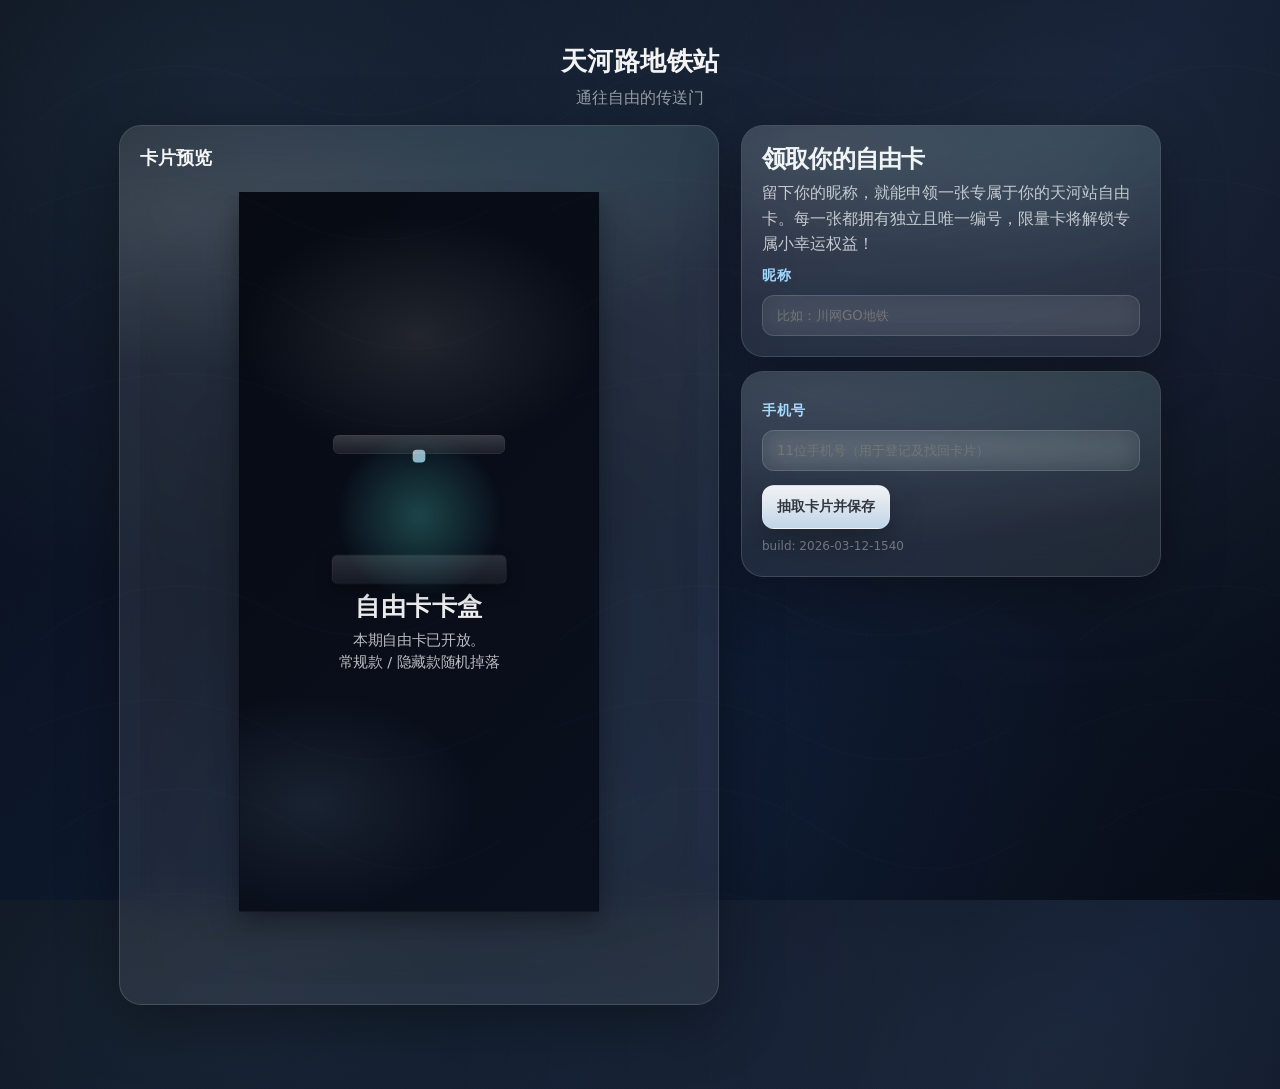
==== index.html @ 1b65b784 "chore: bump build stamp + cache-bust to noturn2" ====
<!doctype html>
<html lang="zh-CN">
<head>
  <meta charset="utf-8" />
  <meta name="viewport" content="width=device-width,initial-scale=1" />
  <title>川网GO地铁-自由卡</title>
  <link rel="stylesheet" href="./css/style.css" />
  <link rel="stylesheet" href="./css/poster.css" />
  <link rel="stylesheet" href="https://cdn.jsdelivr.net/npm/@fontsource/noto-sans-sc@5.0.19/400.css" />
  <link rel="stylesheet" href="https://cdn.jsdelivr.net/npm/alibaba-puhuiti@3.45.0/dist/AlibabaPuHuiTi.css" />
  <script src="https://cdn.jsdelivr.net/npm/html2canvas@1.4.1/dist/html2canvas.min.js"></script>
  <script src="https://cdn.jsdelivr.net/npm/jszip@3.10.1/dist/jszip.min.js"></script>
  <script src="https://challenges.cloudflare.com/turnstile/v0/api.js" async defer></script>
  <meta name="referrer" content="no-referrer" />
</head>
<body>
  <div class="container">
    <!-- Modal (soft glass) -->
    <div id="modalMask" style="display:none; position:fixed; inset:0; z-index:99999; background:rgba(0,0,0,.55); backdrop-filter: blur(6px);"></div>
    <div id="modalBox" style="display:none; position:fixed; left:50%; top:50%; transform:translate(-50%,-50%); z-index:100000; width:min(440px, calc(100vw - 32px)); border-radius:18px; background:rgba(255,255,255,.06); border:1px solid rgba(255,255,255,.14); box-shadow:0 40px 120px rgba(0,0,0,.55); backdrop-filter: blur(22px); overflow:hidden;">
      <div id="modalHeader" style="padding:16px 18px 14px; border-bottom:1px solid rgba(255,255,255,.10); position:relative;">
        <div style="display:flex; align-items:flex-start; gap:12px;">
          <div id="modalIcon" style="width:10px; height:10px; margin-top:7px; border-radius:999px; background:rgba(159,214,255,.85); box-shadow:0 0 0 6px rgba(159,214,255,.10);"></div>
          <div style="flex:1;">
            <div id="modalTitle" style="font-weight:800; letter-spacing:.2px; font-size:16px;">提示</div>
            <div id="modalText" class="sub" style="margin-top:6px; font-size:14px; line-height:1.55;"></div>
          </div>
        </div>
        <button id="modalClose" type="button" aria-label="close" style="position:absolute; right:12px; top:12px; width:34px; height:34px; border-radius:12px; border:1px solid rgba(255,255,255,.12); background:rgba(255,255,255,.04); color:rgba(255,255,255,.86); cursor:pointer;">×</button>
      </div>
      <div style="padding:12px 18px 16px; display:flex; justify-content:flex-end; gap:10px;">
        <button class="btn secondary" id="modalCancel" type="button" style="display:none; padding:10px 14px;">取消</button>
        <button class="btn" id="modalOk" type="button" style="padding:10px 16px;">知道了</button>
      </div>
    </div>

    <div style="text-align:center; margin: 18px 0 14px;">
      <div style="font-weight:900; font-size:26px; letter-spacing:.5px;">天河路地铁站</div>
      <div class="sub" style="margin-top:6px; opacity:.78;">通往自由的传送门</div>
    </div>

    <div class="hero">
      <!-- 左侧：预览 -->
      <div class="card pad" id="export">
        <h2 style="margin:0 0 10px; font-size:18px;">卡片预览</h2>
        <div class="shareWrap">
          <div id="debugInfo" class="sub" style="display:none; margin:8px 0 0; opacity:.7;"></div>
          <div class="previewBox">
            <div class="previewInner">
              <div class="shareCard" id="shareCard">
                <div class="closedState" id="closedState">
                  <div class="chest" aria-hidden="true">
                    <div class="chestLid"></div>
                    <div class="chestBody"></div>
                    <div class="chestLock"></div>
                    <div class="chestGlow"></div>
                  </div>
                  <div class="closedText">
                    <div class="closedTitle">自由卡卡盒</div>
                    <div class="closedSub">本期自由卡已开放。<br/>常规款 / 隐藏款随机掉落</div>
                  </div>
                </div>

                <div class="openState" id="openState" style="display:none;">
                  <img class="posterImg" id="previewImg" src="" alt="card" />
                </div>
              </div>
            </div>
          </div>
        </div>
      </div>

      <!-- 右侧 -->
      <div style="display:flex; flex-direction:column; gap:14px;">
        <div class="card pad">
          <h1 class="h1" style="font-size:24px; margin:0 0 8px;">领取你的自由卡</h1>
          <p class="sub" style="margin:0 0 10px;">留下你的昵称，就能申领一张专属于你的天河站自由卡。每一张都拥有独立且唯一编号，限量卡将解锁专属小幸运权益！</p>

          <div class="field" style="margin-top:10px;">
            <label>昵称</label>
            <input id="nameInput" type="text" placeholder="比如：川网GO地铁" maxlength="16" />
          </div>
        </div>

        <div class="card pad">
          <div class="field" style="margin-top:10px;">
            <label>手机号</label>
            <input id="phoneInput" type="tel" placeholder="11位手机号（用于登记及找回卡片）" maxlength="11" inputmode="numeric" />
          </div>

          <div style="margin-top:12px;">
            <div class="cf-turnstile" data-sitekey="0x4AAAAAACpFsB4Kr7ny-pF4" data-theme="dark"></div>
          </div>

          <div class="btnrow" style="margin-top:14px;">
            <button class="btn" id="btnDownload" type="button">抽取卡片并保存</button>
          </div>

          <div id="statusBar" class="sub" style="display:none; margin-top:10px; padding:10px 12px; border-radius:12px; background:rgba(255,255,255,.06); border:1px solid rgba(255,255,255,.14);"></div>
          <div id="buildStamp" class="sub" style="margin-top:8px; opacity:.5; font-size:12px;">build: 2026-03-12-1540</div>

          <div id="testPanel" style="display:none; margin-top:12px;">
            <div class="btnrow">
              <button class="btn secondary" id="btnExportAll12" type="button">一键导出 12 张（ZIP，测试）</button>
            </div>
            <div class="sub" id="exportAllHint" style="margin-top:8px; opacity:.75; display:none;"></div>
          </div>

          <div id="calibPanel" style="display:none; margin-top:14px; padding-top:14px; border-top:1px solid rgba(255,255,255,.12);">
            <div class="sub" style="margin-bottom:10px; opacity:.85;">校准模式：拖动名字/编号到正确位置；方向键微调（Shift=10px）。</div>
            <div class="btnrow" style="margin-top:10px;">
              <button class="btn secondary" id="btnCalibCopy" type="button">复制当前卡配置</button>
              <button class="btn secondary" id="btnCalibDownload" type="button">下载 cards.json（含修改）</button>
            </div>

            <div style="margin-top:12px; display:grid; grid-template-columns: 1fr 1fr; gap:12px;">
              <div>
                <div class="sub" style="opacity:.75; margin-bottom:6px;">调名字（方向按钮）</div>
                <div style="display:grid; grid-template-columns: 44px 44px 44px; gap:8px; justify-content:start;">
                  <button class="btn secondary" id="btnNameUp" type="button" style="padding:10px;">↑</button>
                  <div></div>
                  <button class="btn secondary" id="btnNameStep" type="button" style="padding:10px;">+10</button>
                  <button class="btn secondary" id="btnNameLeft" type="button" style="padding:10px;">←</button>
                  <button class="btn secondary" id="btnNameDown" type="button" style="padding:10px;">↓</button>
                  <button class="btn secondary" id="btnNameRight" type="button" style="padding:10px;">→</button>
                </div>
              </div>
              <div>
                <div class="sub" style="opacity:.75; margin-bottom:6px;">调编号（方向按钮）</div>
                <div style="display:grid; grid-template-columns: 44px 44px 44px; gap:8px; justify-content:start;">
                  <button class="btn secondary" id="btnNoUp" type="button" style="padding:10px;">↑</button>
                  <div></div>
                  <button class="btn secondary" id="btnNoStep" type="button" style="padding:10px;">+10</button>
                  <button class="btn secondary" id="btnNoLeft" type="button" style="padding:10px;">←</button>
                  <button class="btn secondary" id="btnNoDown" type="button" style="padding:10px;">↓</button>
                  <button class="btn secondary" id="btnNoRight" type="button" style="padding:10px;">→</button>
                </div>
              </div>
            </div>
          </div>

        </div>
      </div>
    </div>

  </div>

  <div class="exportHidden" aria-hidden="true">
    <div class="shareCard" id="exportCard">
      <img class="posterImg" id="exportPosterImg" src="./assets/cards/1.jpg" alt="card" />
      <div class="nameOverlay" id="exportNameText">川网GO地铁</div>
      <div class="noOverlay" id="exportNoText">（编号#00001）</div>
    </div>
  </div>

  <script src="./js/trophy.js?v=noturn2"></script>
</body>
</html>
---- css/style.css ----
@font-face{
  font-family:"DingTalk JinBuTi";
  src:url("../assets/fonts/DingTalkJinBuTi.ttf") format("truetype");
  font-weight:100 900;
  font-style:normal;
  font-display:swap;
}

:root{
  /* 山峰海报风格：渐变背景 + 复古胶片感 */
  --bg-primary: #1a1a2e;
  --bg-secondary: #16213e;
  
  /* 更高级克制：冰蓝/雪色体系 */
  --gradient-pink: linear-gradient(135deg, #7aa7ff 0%, #9fd6ff 55%, #e6f4ff 100%);
  --gradient-blue: linear-gradient(135deg, #0f1a2e 0%, #142745 55%, #0b1324 100%);
  --gradient-sunset: linear-gradient(135deg, #0f1a2e 0%, #183055 55%, #0b1324 100%);
  --gradient-night: linear-gradient(135deg, #0b1020 0%, #0f1a2e 55%, #0a1020 100%);
  
  /* 强调色：冰蓝（少量使用） */
  --accent-mint: #9fd6ff;
  --accent-bright: #cfe9ff;
  --accent-neon: rgba(159,214,255,.55);
  
  /* 基础色彩 */
  --card: rgba(255,255,255,.12);
  --stroke: rgba(255,255,255,.18);
  --text: rgba(255,255,255,.95);
  --muted: rgba(255,255,255,.72);
  --black-dot: rgba(0,0,0,.85);

  --radius: 20px;
  --shadow: 0 20px 60px rgba(0,0,0,.45);
  --shadow-large: 0 30px 80px rgba(0,0,0,.35);

  --mono: ui-monospace, SFMono-Regular, Menlo, Monaco, Consolas, "Liberation Mono", "Courier New", monospace;
  /* UI font: Alibaba PuHuiTi (more premium + neutral) */
  --sans: "Alibaba PuHuiTi", ui-sans-serif, system-ui, -apple-system, "PingFang SC", "Hiragino Sans GB", "Noto Sans SC", "Microsoft YaHei", Segoe UI, Roboto, "Helvetica Neue", Arial, sans-serif;
}

*{box-sizing:border-box}
html,body{height:100%}

body{
  margin:0;
  font-family:var(--sans);
  color:var(--text);
  min-height: 100vh;
  background:
    radial-gradient(1200px 800px at 18% 10%, rgba(159,214,255,.10), transparent 62%),
    radial-gradient(1000px 900px at 82% 18%, rgba(255,255,255,.06), transparent 60%),
    radial-gradient(900px 700px at 50% 92%, rgba(40,90,160,.10), transparent 55%),
    linear-gradient(135deg, #080d18 0%, #0e1a30 55%, #070c16 100%);
}

/* 背景的轻噪点（更克制，接近你给的玻璃卡片参考） */
body:before{
  content:"";
  position:fixed; inset:0;
  pointer-events:none;
  opacity:.035;
  mix-blend-mode:overlay;
  background-image:url("data:image/svg+xml,%3Csvg xmlns='http://www.w3.org/2000/svg' width='240' height='240'%3E%3Cfilter id='n'%3E%3CfeTurbulence type='fractalNoise' baseFrequency='.6' numOctaves='3' stitchTiles='stitch'/%3E%3C/filter%3E%3Crect width='240' height='240' filter='url(%23n)' opacity='.55'/%3E%3C/svg%3E");
}

/* subtle topo lines (outdoor vibe) */
body:after{
  content:"";
  position:fixed; inset:0;
  pointer-events:none;
  opacity:.06;
  mix-blend-mode:screen;
  background-image:url("data:image/svg+xml,%3Csvg xmlns='http://www.w3.org/2000/svg' width='520' height='520' viewBox='0 0 520 520'%3E%3Cg fill='none' stroke='rgba(159,214,255,0.18)' stroke-width='1.2'%3E%3Cpath d='M40 120c70-60 160-70 230-30s150 30 210-10'/%3E%3Cpath d='M30 210c90-40 170-40 240 0s140 40 220 0'/%3E%3Cpath d='M60 310c80-55 160-55 240 0s150 45 200 10'/%3E%3Cpath d='M50 400c90-35 170-35 250 0s140 35 200 0'/%3E%3C/g%3E%3C/svg%3E");
  background-size: 520px 520px;
}

/* 薄荷绿强调色 */
.accent-text{
  color: var(--accent-mint);
  text-shadow: 0 0 10px rgba(159,214,255,.25);
}

.gradient-text{
  background: linear-gradient(135deg, var(--accent-bright) 0%, var(--accent-mint) 100%);
  -webkit-background-clip: text;
  -webkit-text-fill-color: transparent;
  background-clip: text;
}

/* 毛玻璃效果 */
.glass{
  background: rgba(255,255,255,.08);
  backdrop-filter: blur(15px);
  border: 1px solid rgba(255,255,255,.15);
}

a{color:inherit; text-decoration:none}

.container{max-width:1320px; margin:0 auto; padding:26px 20px 60px}

.nav{
  display:flex; 
  align-items:center; 
  justify-content:space-between;
  gap:18px;
  margin-bottom:32px;
  padding: 16px 0;
}

.brand{
  display:flex; 
  align-items:center; 
  gap:12px; 
  font-weight:900; 
  letter-spacing:.3px;
  font-size: 18px;
}

.brand .dot{
  width:10px;
  height:10px;
  border-radius:50%;
  background: radial-gradient(circle at 30% 30%, #ffffff, #9fd6ff 55%, rgba(159,214,255,.35));
  box-shadow: 0 0 12px rgba(159,214,255,.22);
}

.navlinks{display:flex; gap:12px; flex-wrap:wrap}

.pill{
  display:inline-flex; 
  align-items:center; 
  gap:8px;
  padding:12px 16px;
  border-radius:25px;
  background: rgba(255,255,255,.06);
  border: 1px solid var(--stroke);
  backdrop-filter: blur(12px);
  transition: all .3s ease;
}

.pill:hover{
  background: rgba(78,205,196,.15);
  border-color: var(--accent-mint);
  transform: translateY(-2px);
}

.pill[aria-current="page"]{
  background: rgba(78,205,196,.2);
  border-color: var(--accent-mint);
  box-shadow: 0 0 0 3px rgba(78,205,196,.1);
}

.hero{
  display:grid;
  grid-template-columns: 600px 420px; /* 预览区 */
  gap:22px;
  align-items:start;
  justify-content: center;
  margin-bottom:24px;
}

@media (max-width: 980px){
  .hero{grid-template-columns:1fr}
}

.card{
  border-radius: 22px;
  background: rgba(255,255,255,.08);
  border: 1px solid rgba(255,255,255,.14);
  box-shadow: 0 18px 60px rgba(0,0,0,.35);
  backdrop-filter: blur(18px);
  -webkit-backdrop-filter: blur(18px);
  overflow: hidden;
  position: relative;
}

.card.pad{padding:20px}

/* 玻璃高光 */
.card:before{
  content:"";
  position:absolute;
  inset:0;
  background:
    radial-gradient(900px 260px at 18% 10%, rgba(255,255,255,.10), transparent 60%),
    radial-gradient(900px 260px at 82% 0%, rgba(78,205,196,.08), transparent 55%);
  pointer-events:none;
}

.h1{
  font-size:42px; 
  line-height:1.1; 
  margin:0 0 12px; 
  letter-spacing:-0.8px;
  font-weight:900;
}

.sub{
  color:var(--muted); 
  margin:0; 
  line-height:1.6;
  font-size: 16px;
}

.kbd{
  font-family:var(--mono); 
  font-size:13px; 
  color:var(--accent-mint); 
  padding:3px 10px; 
  border-radius:8px; 
  border:1px solid rgba(78,205,196,.3); 
  background:rgba(78,205,196,.1);
  box-shadow: inset 0 0 10px rgba(78,205,196,.1);
}

.btnrow{display:flex; gap:12px; flex-wrap:wrap; margin-top:18px}

.btn{
  border:none;
  padding:12px 14px;
  border-radius:12px;
  font-weight:800;
  cursor:pointer;
  font-size: 14px;
  transition: all .2s ease;
  position: relative;
  overflow: hidden;
}

.btn{
  color: rgba(10,14,24,.96);
  background: linear-gradient(180deg, rgba(255,255,255,.92), rgba(209,233,255,.88));
  border: 1px solid rgba(255,255,255,.25);
  box-shadow: 0 14px 34px rgba(0,0,0,.30);
}

.btn:before{
  content:"";
  position:absolute;
  inset:0;
  background: radial-gradient(600px 120px at 30% 0%, rgba(255,255,255,.55), transparent 60%);
  opacity: .35;
  transition: opacity .25s ease;
}

.btn:hover:before{opacity: .55}

.btn.secondary{
  color: rgba(255,255,255,.88);
  background: rgba(255,255,255,.06);
  border: 1px solid rgba(255,255,255,.14);
  box-shadow: 0 10px 26px rgba(0,0,0,.18);
}

.btn:active{transform: translateY(2px)}

.field{display:flex; flex-direction:column; gap:10px; margin-top:16px}

.field label{
  font-weight: 600;
  color: var(--accent-mint);
  font-size: 14px;
  letter-spacing: 0.5px;
}

input[type="text"], input[type="tel"], textarea, select{
  width:100%;
  padding:12px 14px;
  border-radius:12px;
  background: rgba(255,255,255,.06);
  border: 1px solid rgba(255,255,255,.14);
  color: var(--text);
  outline: none;
  font-family: inherit;
  transition: all .2s ease;
  backdrop-filter: blur(12px);
}

input[type="text"]:focus, input[type="tel"]:focus, textarea:focus, select:focus{
  border-color: rgba(159,214,255,.65);
  box-shadow: 0 0 0 4px rgba(159,214,255,.12);
  background: rgba(255,255,255,.09);
}

.grid2{display:grid; grid-template-columns:1fr 1fr; gap:16px}
@media (max-width: 900px){
  .grid2{grid-template-columns:1fr}
}

/* 海报预览区域 - 完全匹配原始设计 */
.shareWrap{
  display:flex;
  justify-content:center;
  padding:12px 10px; /* less vertical whitespace */
  background: radial-gradient(circle at center, rgba(0,0,0,.18), transparent);
  border-radius: var(--radius);
}

.shareCard{
  width: 540px; 
  height: 1080px; 
  border-radius: 40px; /* 更大的圆角，匹配原设计 */
  overflow: hidden;
  position: relative;
  background: #000; /* 默认黑色背景 */
  box-shadow: var(--shadow-large);
}

/* 山峰主图片区域 - 占据大部分空间 */
.mountainArea{
  position: absolute;
  top: 0;
  left: 0;
  right: 0;
  bottom: 200px; /* 给底部信息区域留出空间 */
  overflow: hidden;
  border-radius: 40px 40px 0 0;
}

.mountainImg{
  width: 100%;
  height: 100%;
  object-fit: cover;
  object-position: center;
  filter: 
    contrast(1.1) 
    saturate(1.2) 
    sepia(.05);
}

/* 黑点分隔条 - 在山峰和底部信息之间 */
.shareCard:before{
  content:"";
  position: absolute;
  bottom: 200px; /* 与底部信息区域对齐 */
  left: 0;
  right: 0;
  height: 40px;
  background: 
    radial-gradient(circle at 6% 50%, var(--black-dot) 6px, transparent 8px),
    radial-gradient(circle at 18% 50%, var(--black-dot) 6px, transparent 8px),
    radial-gradient(circle at 30% 50%, var(--black-dot) 6px, transparent 8px),
    radial-gradient(circle at 42% 50%, var(--black-dot) 6px, transparent 8px),
    radial-gradient(circle at 54% 50%, var(--black-dot) 6px, transparent 8px),
    radial-gradient(circle at 66% 50%, var(--black-dot) 6px, transparent 8px),
    radial-gradient(circle at 78% 50%, var(--black-dot) 6px, transparent 8px),
    radial-gradient(circle at 90% 50%, var(--black-dot) 6px, transparent 8px);
  z-index: 15;
}

/* 文字覆盖层 - 直接叠加在山峰图片上 */
.textOverlay{
  position: absolute;
  top: 60px;
  left: 40px;
  right: 40px;
  z-index: 10;
  text-align: left; /* 原设计是左对齐 */
}

.bigName{
  font-size: 56px;
  line-height: 1.0;
  margin: 0 0 8px;
  letter-spacing: -1px;
  font-weight: 900;
  color: var(--accent-bright);
  text-shadow: 
    0 0 25px rgba(69,230,168,.7),
    3px 3px 0 rgba(0,0,0,.4);
  transform: rotate(-1.5deg);
  font-style: normal;
}

.line1Text, .line2Text{
  font-size: 36px;
  line-height: 1.1;
  margin: 4px 0;
  color: var(--accent-mint);
  text-shadow: 
    0 0 20px rgba(78,205,196,.6),
    2px 2px 0 rgba(0,0,0,.3);
  font-weight: 800;
  transform: rotate(0.8deg);
}

.line2Text{
  transform: rotate(-0.5deg);
  margin-left: 20px; /* 第二行略微缩进 */
}

/* 底部信息区域 - 完全匹配原设计 */
.footerArea{
  position: absolute;
  left: 0;
  right: 0;
  bottom: 0;
  height: 200px;
  background: rgba(250,250,250,.98);
  padding: 30px;
  display: flex;
  flex-direction: column;
  justify-content: space-between;
  border-radius: 0 0 40px 40px;
}

/* 底部区域样式 - 完全匹配原设计 */
.footerContent{
  display: flex;
  flex-direction: column;
  height: 100%;
  justify-content: space-between;
}

.footerTop{
  display: flex;
  align-items: flex-start;
  justify-content: space-between;
}

.footerLeft{
  flex: 1;
}

.footerTitle{
  font-size: 18px;
  font-weight: 800;
  color: var(--accent-mint);
  margin: 0 0 8px;
  letter-spacing: 0.5px;
}

.footerSubtitle{
  font-size: 16px;
  font-style: italic;
  color: var(--accent-mint);
  margin: 0 0 12px;
  opacity: 0.9;
}

.footerDesc{
  font-size: 14px;
  color: rgba(0,0,0,.75);
  margin: 0;
  line-height: 1.4;
}

.footerLogo{
  width: 80px;
  height: 80px;
  background: rgba(78,205,196,.1);
  border-radius: 50%;
  display: flex;
  align-items: center;
  justify-content: center;
  border: 2px solid rgba(78,205,196,.3);
}

.logoIcon{
  width: 40px;
  height: 40px;
  background: var(--gradient-pink);
  border-radius: 50%;
}

/* 预览缩放 */
/* Preview sizing: avoid transform-created blank space by using a fixed-height viewport */
.previewBox{
  width: 600px;
  height: 780px;
  overflow: hidden;
  border-radius: 0;

  display: flex;
  justify-content: center;
  align-items: flex-start;
}

.previewInner{
  width: 1080px;
  height: 2160px;
  transform: scale(.333);
  transform-origin: top center;
}

@media (max-width: 900px){
  .previewBox{
    width: 100%;
    height: 560px;
  }
  .previewInner{ transform: scale(.26); transform-origin: top center; }
}


/* 响应式调整 */
@media (max-width: 600px){
  .container{padding: 20px 16px 60px}
  .hero{gap: 16px}
  .h1{font-size: 32px}
  .shareCard{
    width: 360px; 
    height: 720px;
  }
  .textOverlay{
    top: 40px;
    left: 25px;
    right: 25px;
  }
  .bigName{font-size: 36px}
  .line1Text, .line2Text{font-size: 24px}
  .footerArea{height: 140px; padding: 20px}
}

/* 添加平滑过渡效果 */
.shareCard{
  transition: all 0.3s ease;
}

.mountainImg{
  transition: filter 0.3s ease;
}

/* 文字样式增强 */
.bigName, .line1Text, .line2Text{
  font-family: var(--sans);
  -webkit-font-smoothing: antialiased;
  text-rendering: optimizeLegibility;
}
---- css/poster.css ----
/* Poster-only layout: base image + name overlay */

/* Kill any decorative pseudo-elements from global style.css (the "dot" row) */
.shareCard::before,
.shareCard::after{
  content: none !important;
  display: none !important;
}

.shareCard{
  width: 1080px;
  height: 2160px;
  border-radius: 0;
  overflow: hidden;
  position: relative;
  box-shadow: 0 30px 80px rgba(0,0,0,.35);
}

/* hidden export target */
.exportHidden{
  position: fixed;
  left: -3000px;
  top: 0;
  width: 1080px;
  height: 2160px;
  overflow: visible; /* do NOT clip exportCard */
  pointer-events: none;
}

.openState{
  position:absolute;
  inset:0;
}

.posterImg{
  position:absolute;
  inset:0;
  width:100%;
  height:100%;
  object-fit: cover;
  object-position: center;
  pointer-events: none; /* allow dragging overlays */
}

/* Closed state (card box) */
.closedState{
  position:absolute;
  inset:0;
  display:flex;
  flex-direction:column;
  align-items:center;
  justify-content:center;
  gap:18px;
  background:
    radial-gradient(900px 600px at 50% 20%, rgba(255,255,255,.10), transparent 60%),
    radial-gradient(900px 600px at 20% 85%, rgba(159,214,255,.10), transparent 55%),
    linear-gradient(135deg, rgba(8,12,22,.88), rgba(12,18,34,.88));
}

.closedText{ text-align:center; padding: 0 26px; }
.closedTitle{ font-weight:900; font-size:76px; letter-spacing:.6px; color: rgba(255,255,255,.92); }
.closedSub{ margin-top:16px; font-size:44px; color: rgba(255,255,255,.72); line-height:1.5; }

.chest{ position:relative; width:560px; height:460px; }
.chestGlow{
  position:absolute; inset:-30px -40px;
  background: radial-gradient(circle at 50% 55%, rgba(78,205,196,.35), transparent 60%);
  filter: blur(6px);
  opacity:.85;
}
.chestBody{
  position:absolute; left:18px; right:18px; bottom:0; height:86px;
  background: linear-gradient(180deg, rgba(255,255,255,.14), rgba(255,255,255,.06));
  border: 1px solid rgba(255,255,255,.18);
  border-radius: 18px;
  box-shadow: 0 20px 50px rgba(0,0,0,.35);
  backdrop-filter: blur(10px);
}
.chestLid{
  position:absolute; left:22px; right:22px; top:14px; height:56px;
  background: linear-gradient(180deg, rgba(255,255,255,.18), rgba(255,255,255,.08));
  border: 1px solid rgba(255,255,255,.18);
  border-radius: 18px;
  transform-origin: 50% 100%;
}
.chestLock{
  position:absolute; left:50%; transform:translateX(-50%);
  top:58px; width:38px; height:38px;
  background: linear-gradient(135deg, rgba(255,255,255,.65), rgba(159,214,255,.85));
  border-radius: 12px;
  box-shadow: 0 10px 30px rgba(0,0,0,.22);
}

/* Calibration helpers */
.shareCard.calib .nameOverlay,
.shareCard.calib .noOverlay{
  outline: 2px dashed rgba(159,214,255,.65);
  outline-offset: 6px;
  background: rgba(0,0,0,.22);
  border-radius: 10px;
  padding: 6px 10px;
  backdrop-filter: blur(6px);
  touch-action: none;
}
.shareCard.calib .nameOverlay:active,
.shareCard.calib .noOverlay:active{ cursor: grabbing; }

/* Reveal animation (stronger "open box → pull card") */
.shareCard.revealing{ perspective: 900px; }
.shareCard.revealing .chest{ animation: chestBounce .45s ease-in-out both; }
.shareCard.revealing .chestLid{ animation: lidOpen .55s cubic-bezier(.2,.9,.2,1) both; }
.shareCard.revealing .chestGlow{ animation: glowBurst .75s ease-out both; }
.shareCard.revealing .chestLock{ animation: lockPop .55s ease-out both; }

/* closed state fades slightly later, so the lid/glow are visible */
.shareCard.revealing .closedState{ animation: fadeOut .35s ease forwards; animation-delay: .55s; }

/* card appears as if sliding out */
.shareCard.revealing .openState{ display:block !important; animation: cardSlideOut .75s cubic-bezier(.12,.9,.18,1) both; }

@keyframes chestBounce{
  0%{ transform: translateY(0) }
  30%{ transform: translateY(-6px) }
  60%{ transform: translateY(2px) }
  100%{ transform: translateY(0) }
}
@keyframes lidOpen{
  0%{ transform: rotateX(0deg) }
  70%{ transform: rotateX(-62deg) }
  100%{ transform: rotateX(-55deg) }
}
@keyframes glowBurst{
  0%{ opacity:.25; transform: scale(.9) }
  35%{ opacity:1; transform: scale(1.08) }
  100%{ opacity:.55; transform: scale(1.18) }
}
@keyframes lockPop{
  0%{ transform: translateX(-50%) scale(1) }
  55%{ transform: translateX(-50%) scale(1.12) }
  100%{ transform: translateX(-50%) scale(1) }
}
@keyframes fadeOut{
  to{ opacity:0; transform: scale(.985); }
}
@keyframes cardSlideOut{
  0%{ opacity:0; transform: translateY(22px) rotateX(16deg) scale(.98); filter: blur(1px); }
  45%{ opacity:1; transform: translateY(0) rotateX(0deg) scale(1); filter: blur(0px); }
  /* end at 0 so preview == exported image (no persistent offset) */
  100%{ opacity:1; transform: translateY(0) rotateX(0deg) scale(1); }
}

/* Name/No overlays are now positioned per-card via configs/cards.json */
.nameOverlay{
  position:absolute;
  left: 46px;
  top: 800px;
  z-index: 50;

  /* IMPORTANT: no padding; coords are for glyph box */
  padding: 0;
  background: transparent;
  line-height: 1;

  font-weight: 400;
  font-size: 54px;
  letter-spacing: .5px;

  color: #979595;
  text-shadow: none;
  font-family: "Noto Sans SC", "PingFang SC", "PingFangSC-Regular", "PingFang SC Regular", var(--sans);

  -webkit-font-smoothing: antialiased;
  text-rendering: geometricPrecision;
  white-space: nowrap;
}

.noOverlay{
  position:absolute;
  left: 360px;
  top: 800px;
  z-index: 50;

  padding: 0;
  background: transparent;
  line-height: 1;

  font-weight: 400;
  font-size: 24px;
  letter-spacing: .2px;

  color: #979595;
  text-shadow: none;
  font-family: "Noto Sans SC", "PingFang SC", "PingFangSC-Regular", "PingFang SC Regular", var(--sans);
  white-space: nowrap;
}
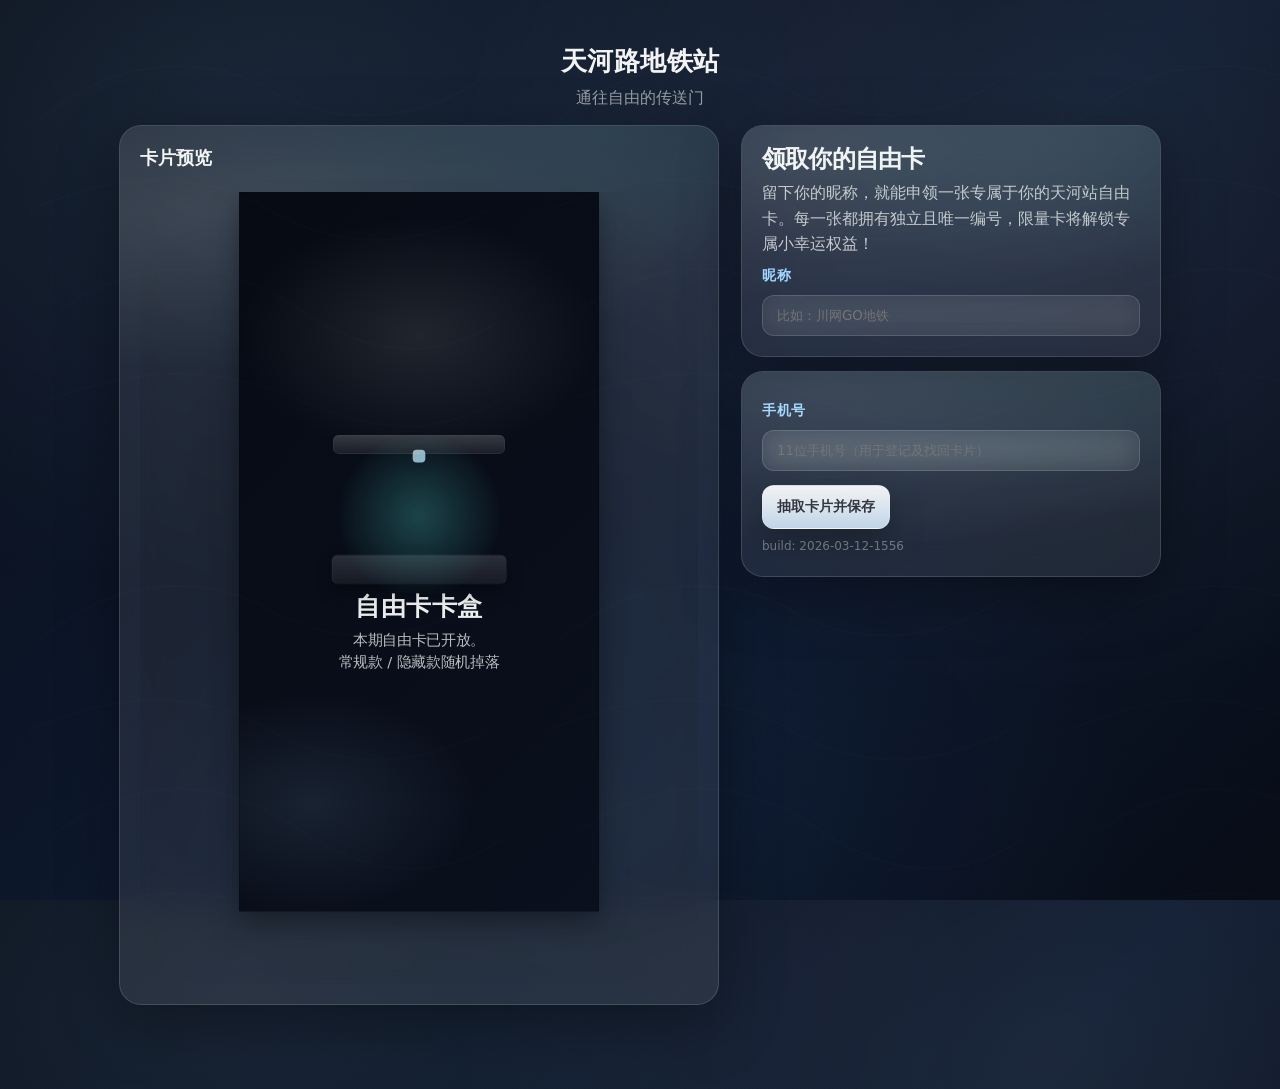
==== commit cd832a95: "Force deploy refresh: bump build to 1556 and js cache-bust noturn4" ====
--- a/index.html
+++ b/index.html
@@ -4,8 +4,8 @@
   <meta charset="utf-8" />
   <meta name="viewport" content="width=device-width,initial-scale=1" />
   <title>川网GO地铁-自由卡</title>
-  <link rel="stylesheet" href="./css/style.css" />
-  <link rel="stylesheet" href="./css/poster.css" />
+  <link rel="stylesheet" href="/css/style.css" />
+  <link rel="stylesheet" href="/css/poster.css" />
   <link rel="stylesheet" href="https://cdn.jsdelivr.net/npm/@fontsource/noto-sans-sc@5.0.19/400.css" />
   <link rel="stylesheet" href="https://cdn.jsdelivr.net/npm/alibaba-puhuiti@3.45.0/dist/AlibabaPuHuiTi.css" />
   <script src="https://cdn.jsdelivr.net/npm/html2canvas@1.4.1/dist/html2canvas.min.js"></script>
@@ -97,7 +97,7 @@
           </div>
 
           <div id="statusBar" class="sub" style="display:none; margin-top:10px; padding:10px 12px; border-radius:12px; background:rgba(255,255,255,.06); border:1px solid rgba(255,255,255,.14);"></div>
-          <div id="buildStamp" class="sub" style="margin-top:8px; opacity:.5; font-size:12px;">build: 2026-03-12-1540</div>
+          <div id="buildStamp" class="sub" style="margin-top:8px; opacity:.5; font-size:12px;">build: 2026-03-12-1556</div>
 
           <div id="testPanel" style="display:none; margin-top:12px;">
             <div class="btnrow">
@@ -147,12 +147,13 @@
 
   <div class="exportHidden" aria-hidden="true">
     <div class="shareCard" id="exportCard">
-      <img class="posterImg" id="exportPosterImg" src="./assets/cards/1.jpg" alt="card" />
+      <img class="posterImg" id="exportPosterImg" src="/assets/cards/1.jpg" alt="card" />
       <div class="nameOverlay" id="exportNameText">川网GO地铁</div>
       <div class="noOverlay" id="exportNoText">（编号#00001）</div>
     </div>
   </div>
 
-  <script src="./js/trophy.js?v=noturn2"></script>
+  <script src="/js/trophy.js?v=noturn4"></script>
+  <!-- build: 2026-03-12-1552 -->
 </body>
 </html>
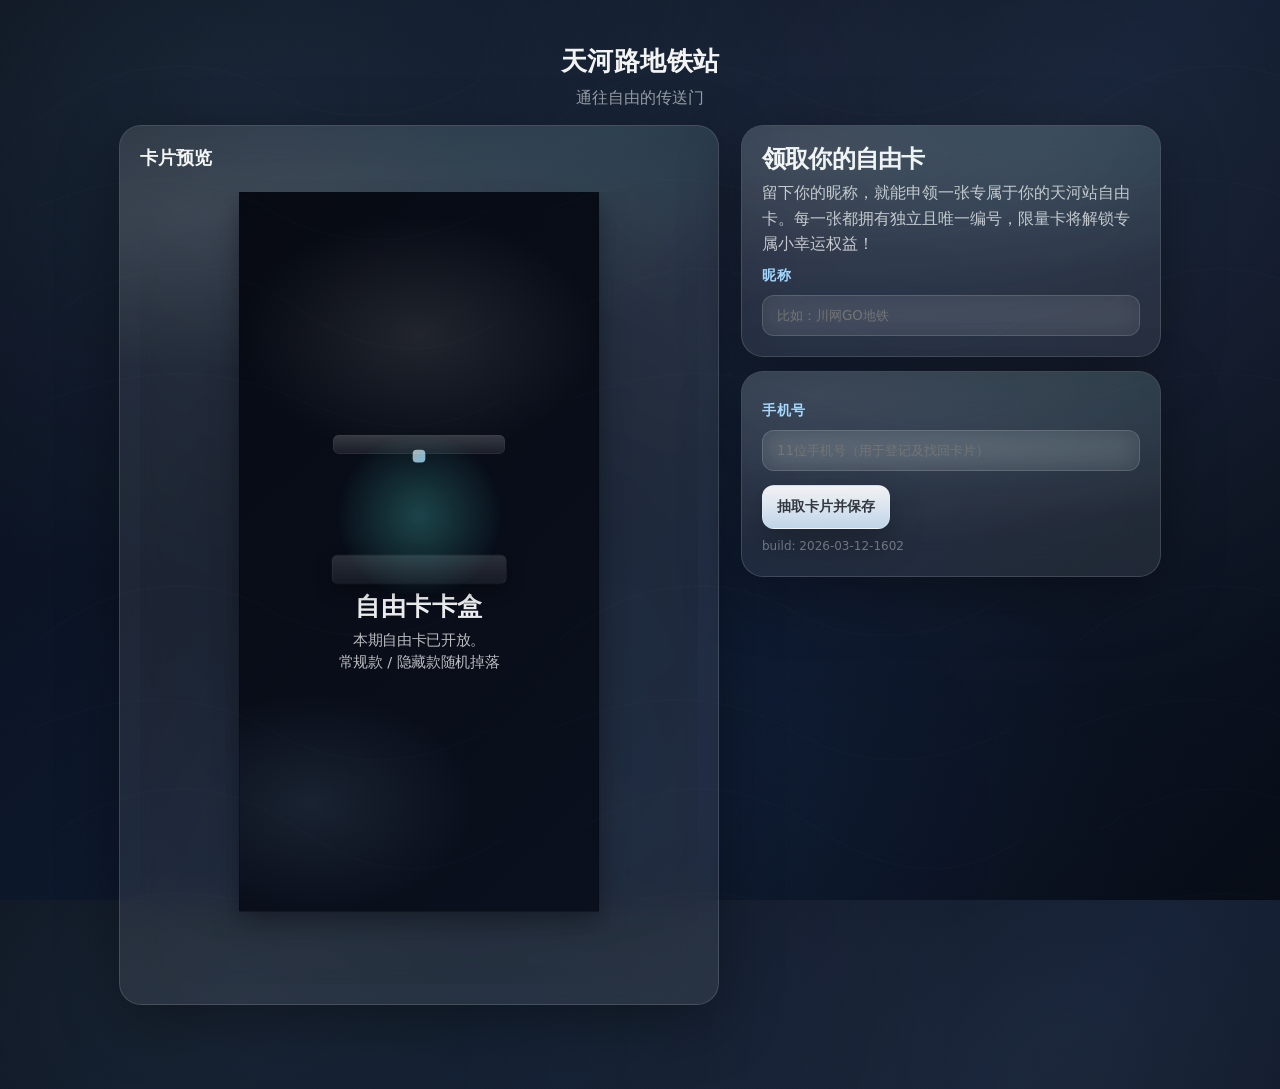
==== commit e48b819c: "Fix claim no-response: bump build to 1602 + noturn6 + surface JS errors" ====
--- a/index.html
+++ b/index.html
@@ -97,7 +97,7 @@
           </div>
 
           <div id="statusBar" class="sub" style="display:none; margin-top:10px; padding:10px 12px; border-radius:12px; background:rgba(255,255,255,.06); border:1px solid rgba(255,255,255,.14);"></div>
-          <div id="buildStamp" class="sub" style="margin-top:8px; opacity:.5; font-size:12px;">build: 2026-03-12-1556</div>
+          <div id="buildStamp" class="sub" style="margin-top:8px; opacity:.5; font-size:12px;">build: 2026-03-12-1602</div>
 
           <div id="testPanel" style="display:none; margin-top:12px;">
             <div class="btnrow">
@@ -153,7 +153,7 @@
     </div>
   </div>
 
-  <script src="/js/trophy.js?v=noturn4"></script>
-  <!-- build: 2026-03-12-1552 -->
+  <script src="/js/trophy.js?v=noturn6"></script>
+  <!-- build: 2026-03-12-1602 -->
 </body>
 </html>
